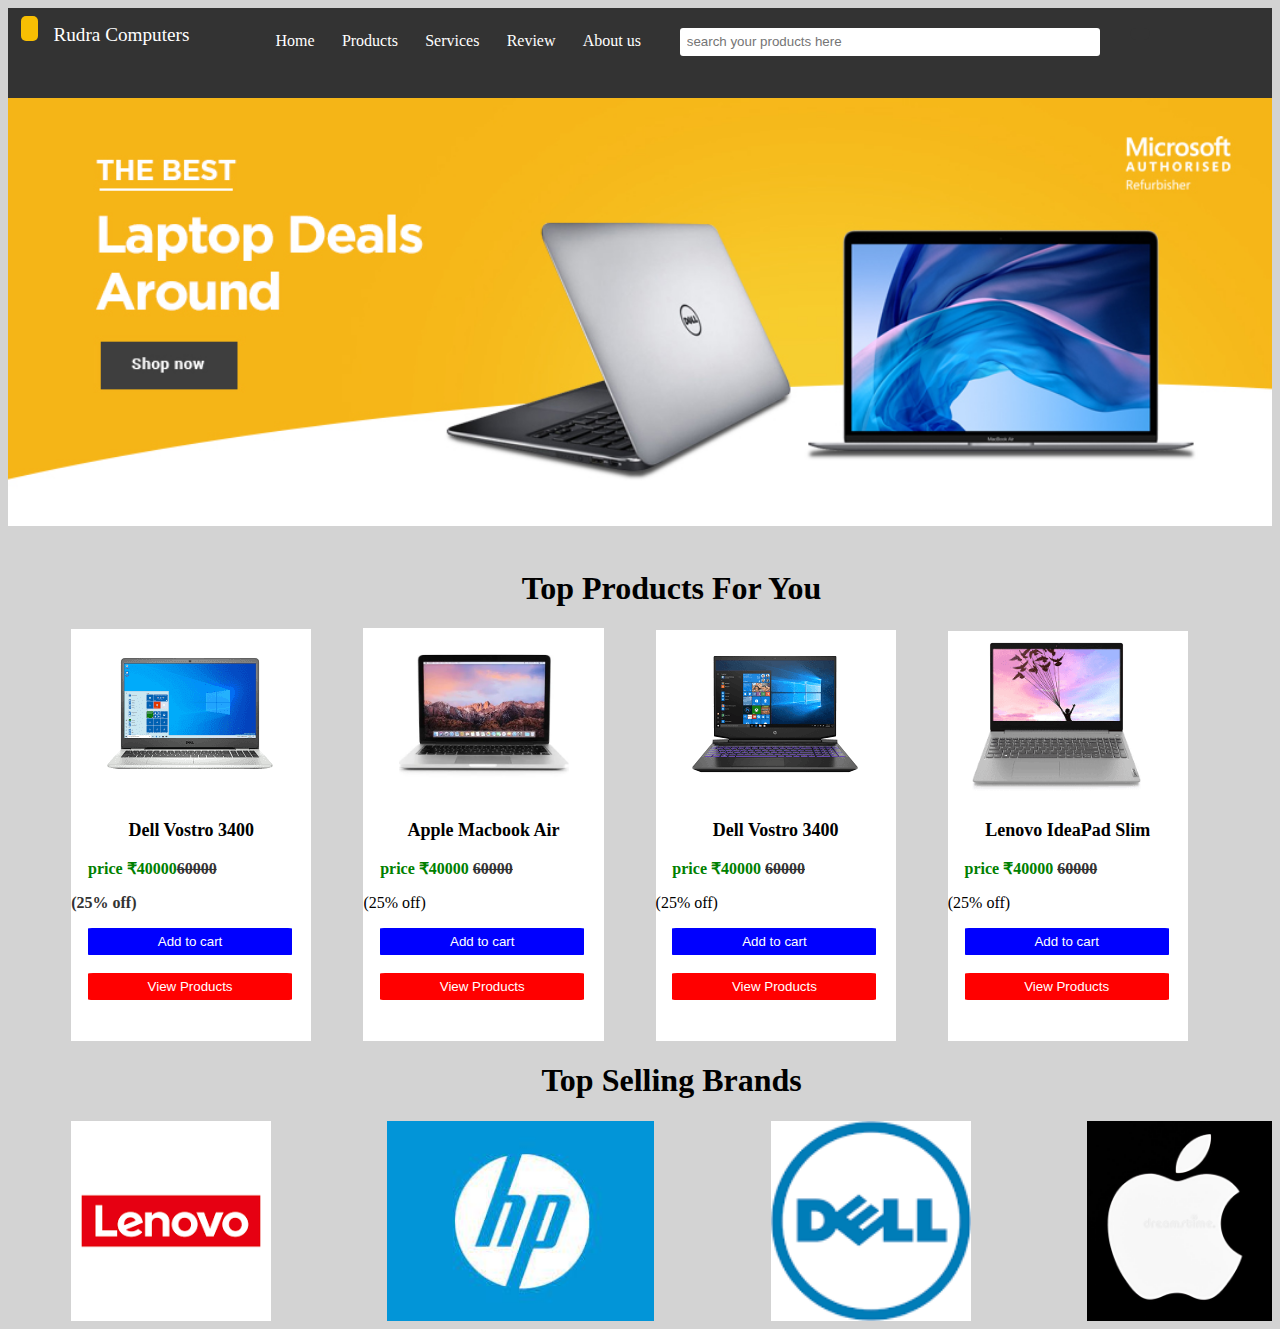
==== index.html @ a670a02f "updated files" ====
<!DOCTYPE html>
<html lang="en">

<head>
    <title>home page rcomp</title>
    <link rel="stylesheet" type="text/css" href="./assets/css/style.css">
    <link rel="stylesheet" href="https://pro.fontawesome.com/releases/v5.10.0/css/all.css" integrity="sha384-AYmEC3Yw5cVb3ZcuHtOA93w35dYTsvhLPVnYs9eStHfGJvOvKxVfELGroGkvsg+p" crossorigin="anonymous"/>
</head>
     

<body>
    <!-- <ul><li id="logo"><a>Rudra Computers</a></li>
        <li><a href="#" class="nav">Home</a></li>
        <li><a href="./pages/products.html"class="nav">Our Products</a></li>
        <li><a href="./pages/service.html"class="nav">Services</a></li>
        <li><a href=""class="nav">Reveiws</a></li>
        <li><a href="./pages/about.html"class="nav">About Us</a></li>
        <li><a href="#"><input type="text" name="" class="src" placeholder="SEARCH PRODUCTS HERE"></a></li>
        <li><a href="#"><i class="fas fa-search"></i> </a> </li>
        <li><a href="./pages/cart.html"><i class="fas fa-shopping-cart"></i></a> </li>
        <li><a href="./pages/login.html"></a><i class="fas fa-sign-in-alt"></i>Login</a></li>
    </ul> -->
    <div class="top_nav_bar">
        <div class="logo_div">
            <span class="logo_icon">
                <i class="fas fa-desktop"></i>
            </span><span class="site_name">Rudra Computers</span>
        </div>
        <div class="nav_items">
            <ul>
                <li><a href="./index.html"> Home </a></li>
                <li><a href="./pages/products.html">Products</a></li>
                <li> <a href="./pages/service.html">Services</a></li>
                <li> <a href="./pages/review.html">Review</a></li>
                <li> <a href="./pages/about.html">About us</a></li>
            </ul>
            <div class="nav_search">
                <input type="search" name="" id="" placeholder="search your products here">
               <div class="search_icon">
                    <i class="fas fa-search"></i>
            </div>
            <div class="nav_icons">
           <a href="./pages/cart.html"><i class="fas fa-shopping-cart"></i></a>
           <a href="./pages/register.html"><i class="fas fa-sign-in-alt"></i></a>
        </div>

            </div>
        </div>

    </div>
    <img src="./assets/images/banner-1.jpg" width="100%" height="20%"><br><br>
    <div class="product_displays">
        <h1 class="heading">Top Products For You</h1>
        <div class="display_products">
            <img src="./assets/images/dell1.png" class="product_image">
            <p  class="product_name">Dell Vostro 3400</p>
            <p class="price">price &#x20B9;40000<del class="mrp">60000</del><p class="mrp">(25% off)</p></p>
            <button class="cart_btn"><a href="./pages/cart.html">Add to cart</a></button> <br> <br>
            <button class="products_btn"><a href="./pages/products.html"> View Products</a></button> 

        </div>
        <div class="display_products_2">
            <img src="./assets/images/maclap.webp" class="product_image_2">
            <p  class="product_name">Apple Macbook Air</p>
            <p class="price">     price &#x20B9;40000 <del class="mrp">60000 </del><p>(25% off)</p></p>
            <button class="cart_btn"><a href="./pages/cart.html">Add to cart</a></button> <br> <br>
            <button class="products_btn"><a href="./pages/products.html"> View Products</a></button> 
</div>
            <div class="display_products_3">
                <img src="./assets/images/hp.png" class="product_image_3">
                <p  class="product_name">Dell Vostro 3400</p>
                <p class="price">price &#x20B9;40000 <del class="mrp">60000 </del><p>(25% off)</p></p>
                <button class="cart_btn"><a href="./pages/cart.html">Add to cart</a></button> <br> <br>
                <button class="products_btn"><a href="./pages/products.html"> View Products</a></button> 
            </div>
                <div class="display_products_4">
                    <img src="./assets/images/lenovoLap.png" class="product_image_4">
                    <p  class="product_name">Lenovo IdeaPad Slim</p>
                    <p class="price">price &#x20B9;40000 <del class="mrp">60000 </del><p>(25% off)</p></p>
                    <button class="cart_btn"><a href="./pages/cart.html">Add to cart</a></button> <br> <br>
                    <button class="products_btn"><a href="./pages/products.html"> View Products</a></button> 
                </div>

    <div class="brands_display">
        <h1 class="heading">Top Selling Brands</h1>
        <div class="brands_list">
            <div class="brand_items">
                <img src="./assets/images/lenovoBrand.png" class="lenovo_logo" alt="">
            </div>
            <div class="brand_items">
                <img src="./assets/images/hpBrand.jfif" class="hp_logo" >
            </div>
            <div class="brand_items">
                <img src="./assets/images/dellBrand.png" class="dell_logo">
            </div>
            <div class="brand_items">
                <img src="./assets/images/appleBrand.jpg" class="apple_logo">
            </div>
        </div>
    </div>
            
    </div>





</body>
</html>
---- assets/css/style.css ----
/* *{
  color: #333;
  margin: 0%;
  padding: 0%;
}

.src{
  border-radius: 50px;
  padding: 13px 50px 13px 30px  ;
  width: 100%;
  font-size: 70%; 
  border-style: none;
}

.search{
  color: #333;
  background-color: #333;
}
  
li{
    float: left;
    padding-top:8px;
    padding-bottom: 5px;
    
}

li a {
    display: block;
    padding: 10px 11px 0px 11px;
    text-decoration: none;
    text-align: center;
    color: #fff;
  }

  ul {
    list-style-type: none;
    margin: 0;
    padding: 0;
    overflow: hidden;
    background-color: #333;
    top: 0;
    width: 100%;
    font-size:large;
    font-family:sans-serif;
    font-weight: bolder;
  } */
body {
  background-color: lightgrey;
}

.login {
  margin-left: 50%;
}

#one {
  margin-left: 450px;
}

.top_nav_bar {
  width: 100%;
  height: 10vh;
  background-color: #333;
  position: relative;
}
.logo_div {
  color: #fff;
  font-size: 1vw;
  width: 20%;
  height: 100%;
  padding: 0.6% 1%;
}

.logo_div span {
  display: inline-block;
}

.logo_icon {
  text-align: center;
  background-color: rgb(248, 191, 3);
  font-size: 1.5vw;
  color: white;
  padding: 5% 3.5%;
  border-radius: 5px;
  margin-right: 6%;
}
.logo_icon i {
  color: white;
}
.site_name {
  color: #fff;
  font-size: 1.5vw;
}
.nav_items ul li {
  display: inline-block;
  color: #fff;
  margin-right: 5%;
}
.nav_items {
  position: absolute;
  top: 0%;
  left: 18%;
  padding-top: 0.6%;
  width: 40%;
}
.nav_items a {
  text-decoration: none;
  color: #fff;
}
input[type="search"] {
  padding: 1.5%;
  border-radius: 3px;
  width: 420px;
  border: none;
}
.nav_search {
  position: absolute;
  top: 35%;
  left: 88%;
  display: inline-flex;
}
.search_icon {
  position: absolute;
  margin-left: 90%;
  top: 18%;
}
.nav_icons {
  position: absolute;
  padding-bottom: 4%;

}
.fa-shopping-cart {
  padding: 6px 10px;
  background-color: #333;
  margin-left: 450px;
  font-size: 2vw;
  position: absolute;
  color: #fff;
  border-radius: 20px;
}
.fa-shopping-cart:hover{
  background-color: #fff;
  color: #333;
  border-radius: 20px;
  transition: 0.5s;
}
.fa-sign-in-alt {
  padding: 6px 10px;
  position: absolute;
  color: white;
  font-size: 2vw;
  margin-left: 510px;
  margin-top: -10%;
}
.fa-sign-in-alt:hover{
  background-color: #fff;
  color: #333;
  border-radius: 20px;
  transition: 0.5s;
}

.nav_items a:hover {
  padding: 6px 10px;
  background-color: white;
  color: #333;
  border-radius: 20px;
  border: 1px solid;
  transform: scale(1.04);
  transition: 0.5s;
}
.product_displays {
  margin-left: 5%;
}

.heading {
  text-align: center;
}

.product_name {
  text-align: center;
  font-size: large;
  font-weight: 800;
}
.price {
  margin-left: 7%;
  color: green;
  font-weight: bolder;
}
.mrp {
  color: #333;
  font-weight: bolder;
}
.display_products {
  background-color: #fff;
  width: 20%;
  display: inline-block;
  margin-right: 4%;
}
.product_image {
  margin-left: 15%;
}
.display_products_2 {
  background-color: #fff;
  width: 20%;
  height: 20%;
  display: inline-block;
  margin-right: 4%;
}
.product_image_2 {
  margin-left: 15%;
  height: 170px;
}
.display_products_3 {
  background-color: #fff;
  width: 20%;
  display: inline-block;
  margin-right: 4%;
}
.product_image_3 {
  margin-left: 15%;
  height: 168px;
}
.display_products_4 {
  background-color: #fff;
  width: 20%;
  display: inline-block;
  margin-right: 4%;
}
.product_image_4 {
  margin-left: 10%;
  height: 167px;
}
.cart_btn {
  margin-left: 7%;
  width: 85%;
  background-color: blue;
  color: #fff;
  border-style: none;
  padding: 2.5%;
  border-radius: 2%;
}
.cart_btn a {
  text-decoration: none;
  color: #fff;
}
.products_btn {
  margin-left: 7%;
  margin-bottom: 17%;
  width: 85%;
  background-color: red;
  color: #fff;
  border-style: none;
  padding: 2.5%;
  border-radius: 2.5%;
}
.products_btn a {
  text-decoration: none;
  color: #fff;
}
.brands_display .brands_list {
  width: 100%;
  display: flex;
  flex-direction: row;
  flex-wrap: nowrap;
  justify-content: space-between;
  align-items: stretch;
}

.brand_items{
  display: block;
  height: 200px;

}

.brand_items img{
height: 100%;
}
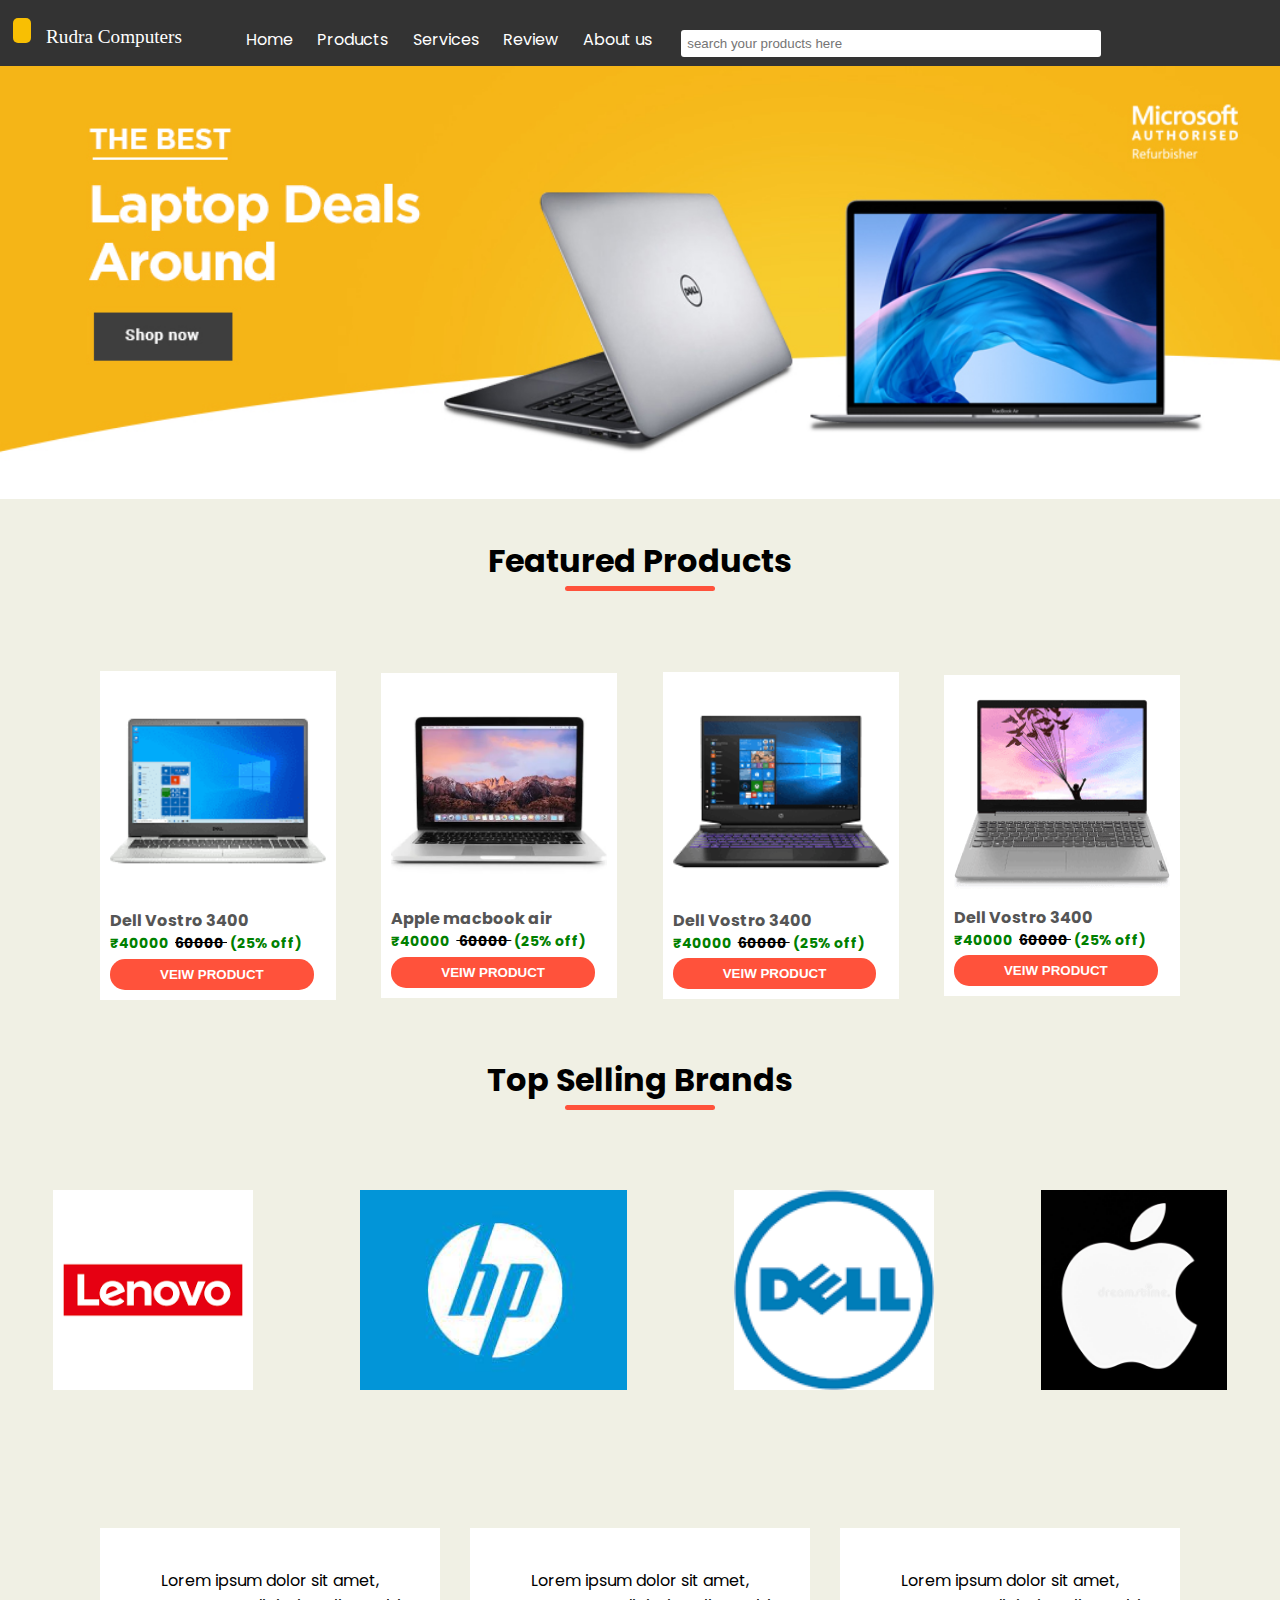
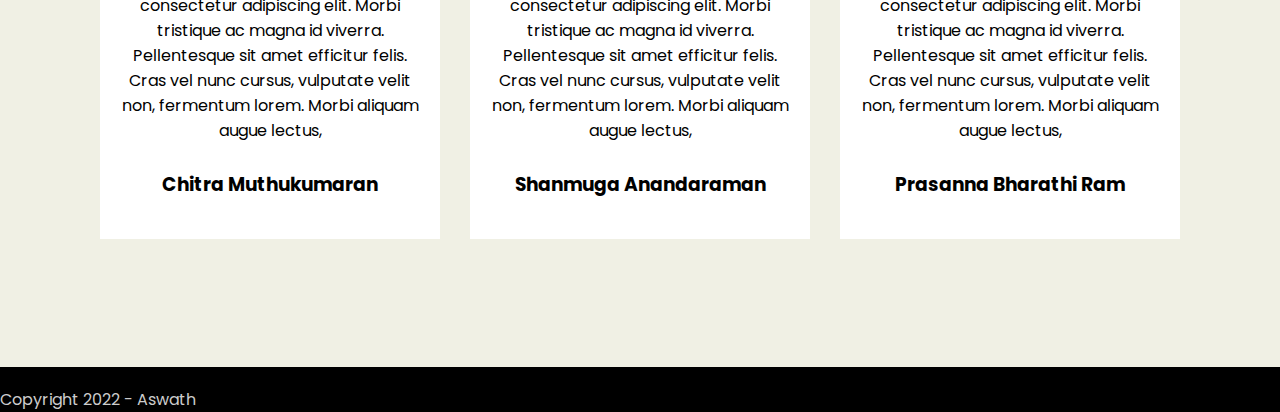
==== commit 66b1b39d: "updated" ====
--- a/index.html
+++ b/index.html
@@ -5,25 +5,16 @@
     <title>home page rcomp</title>
     <link rel="stylesheet" type="text/css" href="./assets/css/style.css">
     <link rel="stylesheet" href="https://pro.fontawesome.com/releases/v5.10.0/css/all.css" integrity="sha384-AYmEC3Yw5cVb3ZcuHtOA93w35dYTsvhLPVnYs9eStHfGJvOvKxVfELGroGkvsg+p" crossorigin="anonymous"/>
+    <link href="https://fonts.googleapis.com/css2?family=Poppins:ital,wght@0,200;0,400;0,500;0,600;0,700;1,500&display=swap" rel="stylesheet">
+     
 </head>
      
 
 <body>
-    <!-- <ul><li id="logo"><a>Rudra Computers</a></li>
-        <li><a href="#" class="nav">Home</a></li>
-        <li><a href="./pages/products.html"class="nav">Our Products</a></li>
-        <li><a href="./pages/service.html"class="nav">Services</a></li>
-        <li><a href=""class="nav">Reveiws</a></li>
-        <li><a href="./pages/about.html"class="nav">About Us</a></li>
-        <li><a href="#"><input type="text" name="" class="src" placeholder="SEARCH PRODUCTS HERE"></a></li>
-        <li><a href="#"><i class="fas fa-search"></i> </a> </li>
-        <li><a href="./pages/cart.html"><i class="fas fa-shopping-cart"></i></a> </li>
-        <li><a href="./pages/login.html"></a><i class="fas fa-sign-in-alt"></i>Login</a></li>
-    </ul> -->
     <div class="top_nav_bar">
         <div class="logo_div">
             <span class="logo_icon">
-                <i class="fas fa-desktop"></i>
+                <em class="fas fa-desktop"></em>
             </span><span class="site_name">Rudra Computers</span>
         </div>
         <div class="nav_items">
@@ -37,70 +28,154 @@
             <div class="nav_search">
                 <input type="search" name="" id="" placeholder="search your products here">
                <div class="search_icon">
-                    <i class="fas fa-search"></i>
+                    <em class="fas fa-search"></em>
             </div>
             <div class="nav_icons">
-           <a href="./pages/cart.html"><i class="fas fa-shopping-cart"></i></a>
-           <a href="./pages/register.html"><i class="fas fa-sign-in-alt"></i></a>
+           <a href="./pages/cart.html"><em class="fas fas fa-shopping-bag"></em></a>
+           <a href="./pages/register.html"><em class="fas fa-sign-in-alt"></em></a>
         </div>
 
             </div>
         </div>
 
     </div>
-    <img src="./assets/images/banner-1.jpg" width="100%" height="20%"><br><br>
-    <div class="product_displays">
-        <h1 class="heading">Top Products For You</h1>
-        <div class="display_products">
-            <img src="./assets/images/dell1.png" class="product_image">
-            <p  class="product_name">Dell Vostro 3400</p>
-            <p class="price">price &#x20B9;40000<del class="mrp">60000</del><p class="mrp">(25% off)</p></p>
-            <button class="cart_btn"><a href="./pages/cart.html">Add to cart</a></button> <br> <br>
-            <button class="products_btn"><a href="./pages/products.html"> View Products</a></button> 
+    <img src="./assets/images/banner-1.jpg" width="100%" height="20%" alt="img"><br><br>
+        <!-- featured products -->
+        <div class="small-container">
+            <h1 class="title">Featured Products</h1>
+            <div class="row">
+                <div class="col">
+                   <img src="./assets/images/dell1.png"  alt="img">
+                   <h4>Dell Vostro 3400</h4>
+                   <div class="rating">
+                       <em class="fa fa-star"></em>
+                       <em class="fa fa-star"></em>
+                       <em class="fa fa-star"></em>
+                       <em class="fa fa-star"></em>
+                       <em class="fas fas fa-star-half-alt"></em>
+                   </div>
+                   <p>&#x20B9;40000 &nbsp;<del class="mrp">60000 </del>&nbsp;(25% off)</p>
+                   <button class="btn"><a>VEIW PRODUCT</a></button>
 
+                </div>
+                <div class="col">
+                    <img src="./assets/images/maclap.webp"  alt="img">
+                    <h4>Apple macbook air</h4>
+                    <div class="rating">
+                        <em class="fa fa-star"></em>
+                        <em class="fa fa-star"></em>
+                        <em class="fa fa-star"></em>
+                        <em class="fa fa-star"></em>
+                        <em class="fas fas fa-star-half-alt"></em>
+                    </div>
+                    <p>&#x20B9;40000 &nbsp;<del class="mrp"> 60000 </del>&nbsp;(25% off)</p>
+                    <button class="btn">VEIW PRODUCT</button>
+
+                 </div>
+                 <div class="col">
+                    <img src="./assets/images/hp.png"  alt="img">
+                    <h4>Dell Vostro 3400</h4>
+                    <div class="rating">
+                        <em class="fa fa-star"></em>
+                        <em class="fa fa-star"></em>
+                        <em class="fa fa-star"></em>
+                        <em class="fa fa-star"></em>
+                        <em class="fas fas fa-star-half-alt"></em>
+                    </div>
+                    <p>&#x20B9;40000 &nbsp;<del class="mrp">60000 </del>&nbsp;(25% off)</p>
+                    <button class="btn">VEIW PRODUCT</button>
+
+                 </div>
+                 <div class="col">
+                    <img src="./assets/images/lenovoLap.png" alt="img">
+                    <h4>Dell Vostro 3400</h4>
+                    <div class="rating">
+                        <em class="fa fa-star"></em>
+                        <em class="fa fa-star"></em>
+                        <em class="fa fa-star"></em>
+                        <em class="fa fa-star"></em>
+                        <em class="fas fas fa-star-half-alt"></em>
+                    </div>
+                    <p>&#x20B9;40000 &nbsp;<del class="mrp">60000 </del>&nbsp;(25% off)</p>
+                    <button class="btn">VEIW PRODUCT</button>
+                 </div>
+            </div>
         </div>
-        <div class="display_products_2">
-            <img src="./assets/images/maclap.webp" class="product_image_2">
-            <p  class="product_name">Apple Macbook Air</p>
-            <p class="price">     price &#x20B9;40000 <del class="mrp">60000 </del><p>(25% off)</p></p>
-            <button class="cart_btn"><a href="./pages/cart.html">Add to cart</a></button> <br> <br>
-            <button class="products_btn"><a href="./pages/products.html"> View Products</a></button> 
-</div>
-            <div class="display_products_3">
-                <img src="./assets/images/hp.png" class="product_image_3">
-                <p  class="product_name">Dell Vostro 3400</p>
-                <p class="price">price &#x20B9;40000 <del class="mrp">60000 </del><p>(25% off)</p></p>
-                <button class="cart_btn"><a href="./pages/cart.html">Add to cart</a></button> <br> <br>
-                <button class="products_btn"><a href="./pages/products.html"> View Products</a></button> 
-            </div>
-                <div class="display_products_4">
-                    <img src="./assets/images/lenovoLap.png" class="product_image_4">
-                    <p  class="product_name">Lenovo IdeaPad Slim</p>
-                    <p class="price">price &#x20B9;40000 <del class="mrp">60000 </del><p>(25% off)</p></p>
-                    <button class="cart_btn"><a href="./pages/cart.html">Add to cart</a></button> <br> <br>
-                    <button class="products_btn"><a href="./pages/products.html"> View Products</a></button> 
-                </div>
-
+        
     <div class="brands_display">
-        <h1 class="heading">Top Selling Brands</h1>
+        <h1 class="title">Top Selling Brands</h1>
         <div class="brands_list">
             <div class="brand_items">
-                <img src="./assets/images/lenovoBrand.png" class="lenovo_logo" alt="">
+                <img src="./assets/images/lenovoBrand.png" class="lenovo_logo" alt="img">
             </div>
             <div class="brand_items">
-                <img src="./assets/images/hpBrand.jfif" class="hp_logo" >
+                <img src="./assets/images/hpBrand.jfif" class="hp_logo" alt="img" >
             </div>
             <div class="brand_items">
-                <img src="./assets/images/dellBrand.png" class="dell_logo">
+                <img src="./assets/images/dellBrand.png" class="dell_logo" alt="img">
             </div>
             <div class="brand_items">
-                <img src="./assets/images/appleBrand.jpg" class="apple_logo">
+                <img src="./assets/images/appleBrand.jpg" class="apple_logo" alt="img">
             </div>
         </div>
     </div>
-            
+    <!--   reviews -->
+    <div class="reviews">
+        <div class="small-container">
+            <div class="row">
+                <div class="col-2">
+                    <em class="fa fa-quote-left"></em>                
+     <p>Lorem ipsum dolor sit amet, consectetur adipiscing elit. 
+        Morbi tristique ac magna id viverra. Pellentesque sit amet efficitur felis.
+        Cras vel nunc cursus, vulputate velit non, fermentum lorem. Morbi aliquam augue lectus,</p>
+        <div class="rating">
+            <em class="fa fa-star"></em>
+            <em class="fa fa-star"></em>
+            <em class="fa fa-star"></em>
+            <em class="fa fa-star"></em>
+            <em class="fas fas fa-star-half-alt"></em>
+        </div>
+        <img src="https://ca.slack-edge.com/T032648LE-UUHGC5E2H-365477827165-192" alt="">
+        <h3>Chitra Muthukumaran </h3>
+                </div>
+                <div class="col-2">
+                    <em class="fa fa-quote-left"></em>                
+     <p>Lorem ipsum dolor sit amet, consectetur adipiscing elit. 
+        Morbi tristique ac magna id viverra. Pellentesque sit amet efficitur felis.
+        Cras vel nunc cursus, vulputate velit non, fermentum lorem. Morbi aliquam augue lectus,</p>
+        <div class="rating">
+            <em class="fa fa-star"></em>
+            <em class="fa fa-star"></em>
+            <em class="fa fa-star"></em>
+            <em class="fa fa-star"></em>
+            <em class="fas fas fa-star-half-alt"></em>
+        </div>
+        <img src="https://ca.slack-edge.com/T032648LE-UNJ715CK0-53e3dc63a07b-192" alt="">
+        <h3>Shanmuga Anandaraman </h3>
+                </div> <div class="col-2">
+                    <em class="fa fa-quote-left"></em>                
+     <p>Lorem ipsum dolor sit amet, consectetur adipiscing elit. 
+        Morbi tristique ac magna id viverra. Pellentesque sit amet efficitur felis.
+        Cras vel nunc cursus, vulputate velit non, fermentum lorem. Morbi aliquam augue lectus,</p>
+        <div class="rating">
+            <em class="fa fa-star"></em>
+            <em class="fa fa-star"></em>
+            <em class="fa fa-star"></em>
+            <em class="fa fa-star"></em>
+            <em class="fas fas fa-star-half-alt"></em>
+        </div>
+        <img src="https://ca.slack-edge.com/T032648LE-UU2P5F45Q-0be1f8a66de5-192" alt="">
+        <h3>Prasanna Bharathi Ram </h3>
+                </div>
+            </div>
+        </div>
     </div>
-
+    <!--  -->
+<div class="footer">
+        <div class="row">
+            <p class="copyright">Copyright 2022 - Aswath</p>
+        </div>
+</div>
 
 
 
--- a/assets/css/style.css
+++ b/assets/css/style.css
@@ -1,51 +1,11 @@
-/* *{
-  color: #333;
-  margin: 0%;
-  padding: 0%;
-}
-
-.src{
-  border-radius: 50px;
-  padding: 13px 50px 13px 30px  ;
-  width: 100%;
-  font-size: 70%; 
-  border-style: none;
-}
-
-.search{
-  color: #333;
-  background-color: #333;
-}
-  
-li{
-    float: left;
-    padding-top:8px;
-    padding-bottom: 5px;
-    
-}
-
-li a {
-    display: block;
-    padding: 10px 11px 0px 11px;
-    text-decoration: none;
-    text-align: center;
-    color: #fff;
-  }
-
-  ul {
-    list-style-type: none;
-    margin: 0;
-    padding: 0;
-    overflow: hidden;
-    background-color: #333;
-    top: 0;
-    width: 100%;
-    font-size:large;
-    font-family:sans-serif;
-    font-weight: bolder;
-  } */
+*{
+  margin: 0;
+  padding: 0;
+}
 body {
-  background-color: lightgrey;
+  background-color: rgb(240, 240, 228);
+  font-family: 'Poppins',sans-serif;
+
 }
 
 .login {
@@ -58,9 +18,10 @@
 
 .top_nav_bar {
   width: 100%;
-  height: 10vh;
+  padding: 10px 0 10px 0;
   background-color: #333;
   position: relative;
+
 }
 .logo_div {
   color: #fff;
@@ -89,18 +50,21 @@
 .site_name {
   color: #fff;
   font-size: 1.5vw;
+  font-family: 'Times New Roman', Times, serif;
 }
 .nav_items ul li {
   display: inline-block;
   color: #fff;
-  margin-right: 5%;
+  margin-left: 3%;
+  margin-right: 1%;
 }
 .nav_items {
   position: absolute;
-  top: 0%;
+  top: 30%;
   left: 18%;
   padding-top: 0.6%;
   width: 40%;
+
 }
 .nav_items a {
   text-decoration: none;
@@ -111,10 +75,11 @@
   border-radius: 3px;
   width: 420px;
   border: none;
+  display: inline-flex;
 }
 .nav_search {
   position: absolute;
-  top: 35%;
+  top: 30%;
   left: 88%;
   display: inline-flex;
 }
@@ -128,20 +93,19 @@
   padding-bottom: 4%;
 
 }
-.fa-shopping-cart {
+.fa-shopping-bag {
   padding: 6px 10px;
   background-color: #333;
   margin-left: 450px;
   font-size: 2vw;
   position: absolute;
   color: #fff;
-  border-radius: 20px;
-}
-.fa-shopping-cart:hover{
+}
+.fa-shopping-bag:hover{
   background-color: #fff;
   color: #333;
   border-radius: 20px;
-  transition: 0.5s;
+  transition: 0.1s;
 }
 .fa-sign-in-alt {
   padding: 6px 10px;
@@ -167,110 +131,126 @@
   transform: scale(1.04);
   transition: 0.5s;
 }
-.product_displays {
-  margin-left: 5%;
-}
-
-.heading {
-  text-align: center;
-}
-
-.product_name {
-  text-align: center;
-  font-size: large;
-  font-weight: 800;
-}
-.price {
-  margin-left: 7%;
-  color: green;
-  font-weight: bolder;
-}
-.mrp {
-  color: #333;
-  font-weight: bolder;
-}
-.display_products {
-  background-color: #fff;
-  width: 20%;
-  display: inline-block;
-  margin-right: 4%;
-}
-.product_image {
-  margin-left: 15%;
-}
-.display_products_2 {
-  background-color: #fff;
-  width: 20%;
-  height: 20%;
-  display: inline-block;
-  margin-right: 4%;
-}
-.product_image_2 {
-  margin-left: 15%;
-  height: 170px;
-}
-.display_products_3 {
-  background-color: #fff;
-  width: 20%;
-  display: inline-block;
-  margin-right: 4%;
-}
-.product_image_3 {
-  margin-left: 15%;
-  height: 168px;
-}
-.display_products_4 {
-  background-color: #fff;
-  width: 20%;
-  display: inline-block;
-  margin-right: 4%;
-}
-.product_image_4 {
-  margin-left: 10%;
-  height: 167px;
-}
-.cart_btn {
-  margin-left: 7%;
-  width: 85%;
-  background-color: blue;
-  color: #fff;
-  border-style: none;
-  padding: 2.5%;
-  border-radius: 2%;
-}
-.cart_btn a {
-  text-decoration: none;
-  color: #fff;
-}
-.products_btn {
-  margin-left: 7%;
-  margin-bottom: 17%;
-  width: 85%;
-  background-color: red;
-  color: #fff;
-  border-style: none;
-  padding: 2.5%;
-  border-radius: 2.5%;
-}
-.products_btn a {
-  text-decoration: none;
-  color: #fff;
-}
 .brands_display .brands_list {
   width: 100%;
   display: flex;
-  flex-direction: row;
-  flex-wrap: nowrap;
-  justify-content: space-between;
-  align-items: stretch;
-}
-
+  justify-content: space-around;
+  align-items: center;
+  margin-bottom: 10%;
+}
 .brand_items{
   display: block;
   height: 200px;
-
-}
-
+}
 .brand_items img{
 height: 100%;
 }
+/*  */
+.small-container{
+  max-width: 1080px;
+  margin: auto;
+}
+.row{
+  display: flex;
+  align-items: center;
+  justify-content: space-between;
+}
+.col{
+  display: block;
+  flex-basis: 20%;
+  padding: 10px;
+  min-width: 200px;
+  margin-bottom: 50px;
+  background-color: #fff;
+  box-shadow: 0 0 20 0px #ccc;
+  transition: transform 0.5s;
+}
+.col img{
+  width: 100%;
+}
+
+.title{
+  text-align: center;
+  margin: 0 10% 80px;
+  position: relative;
+  line-height: 60px;
+
+}
+.title::after{
+  content: '';
+  background-color: #ff523b;
+  width: 150px;
+  height: 5px;
+  border-radius: 5px;
+  position: absolute;
+  bottom: 0;
+  left: 50%;
+  transform: translate(-50%);
+}
+h4{
+  color: #555;
+  font-weight: bolder;
+}
+.col p{
+  font-size: 14px;
+  color: green;
+  font-weight: bolder;
+}
+.mrp{
+  color: #000;
+}
+.rating .fa {
+  color:   rgb(248, 191, 3);
+}
+.rating .fas {
+  color:   rgb(248, 191, 3);
+}
+.col:hover{
+ transform: translateY(-5px);
+}
+.btn{
+  display: inline-block;
+  background-color: #ff523b;
+  color: #fff;
+  padding: 8px 50px;
+  border-radius: 15px;
+  margin-top: 2%;
+  border: none;
+  font-weight: bolder;
+}
+/*  */
+.reviews{
+  padding-top: 10px;
+}
+.reviews .col-2{
+  text-align: center;
+  padding: 40px 20px;
+  box-shadow:0 0 20 0px rgba(0,0,0,0.1) ;
+  background-color: #fff;
+  cursor: pointer;
+  transition: 0.5s;
+}
+.reviews .col-2:hover{
+  transform: translateY(-10px);
+}
+
+.reviews .col-2 img{
+ width: 30%;
+ margin-top: 20px;
+ border-radius: 50%;
+}
+.col-2{
+  max-width: 300px;
+}
+/*  */
+.footer{
+  padding-top: 20px;
+  margin-top: 10%;
+  background-color: black;
+  color: #ccc;
+  display: flex;
+  text-align: center;
+}
+.copyright{
+  text-align: center;
+}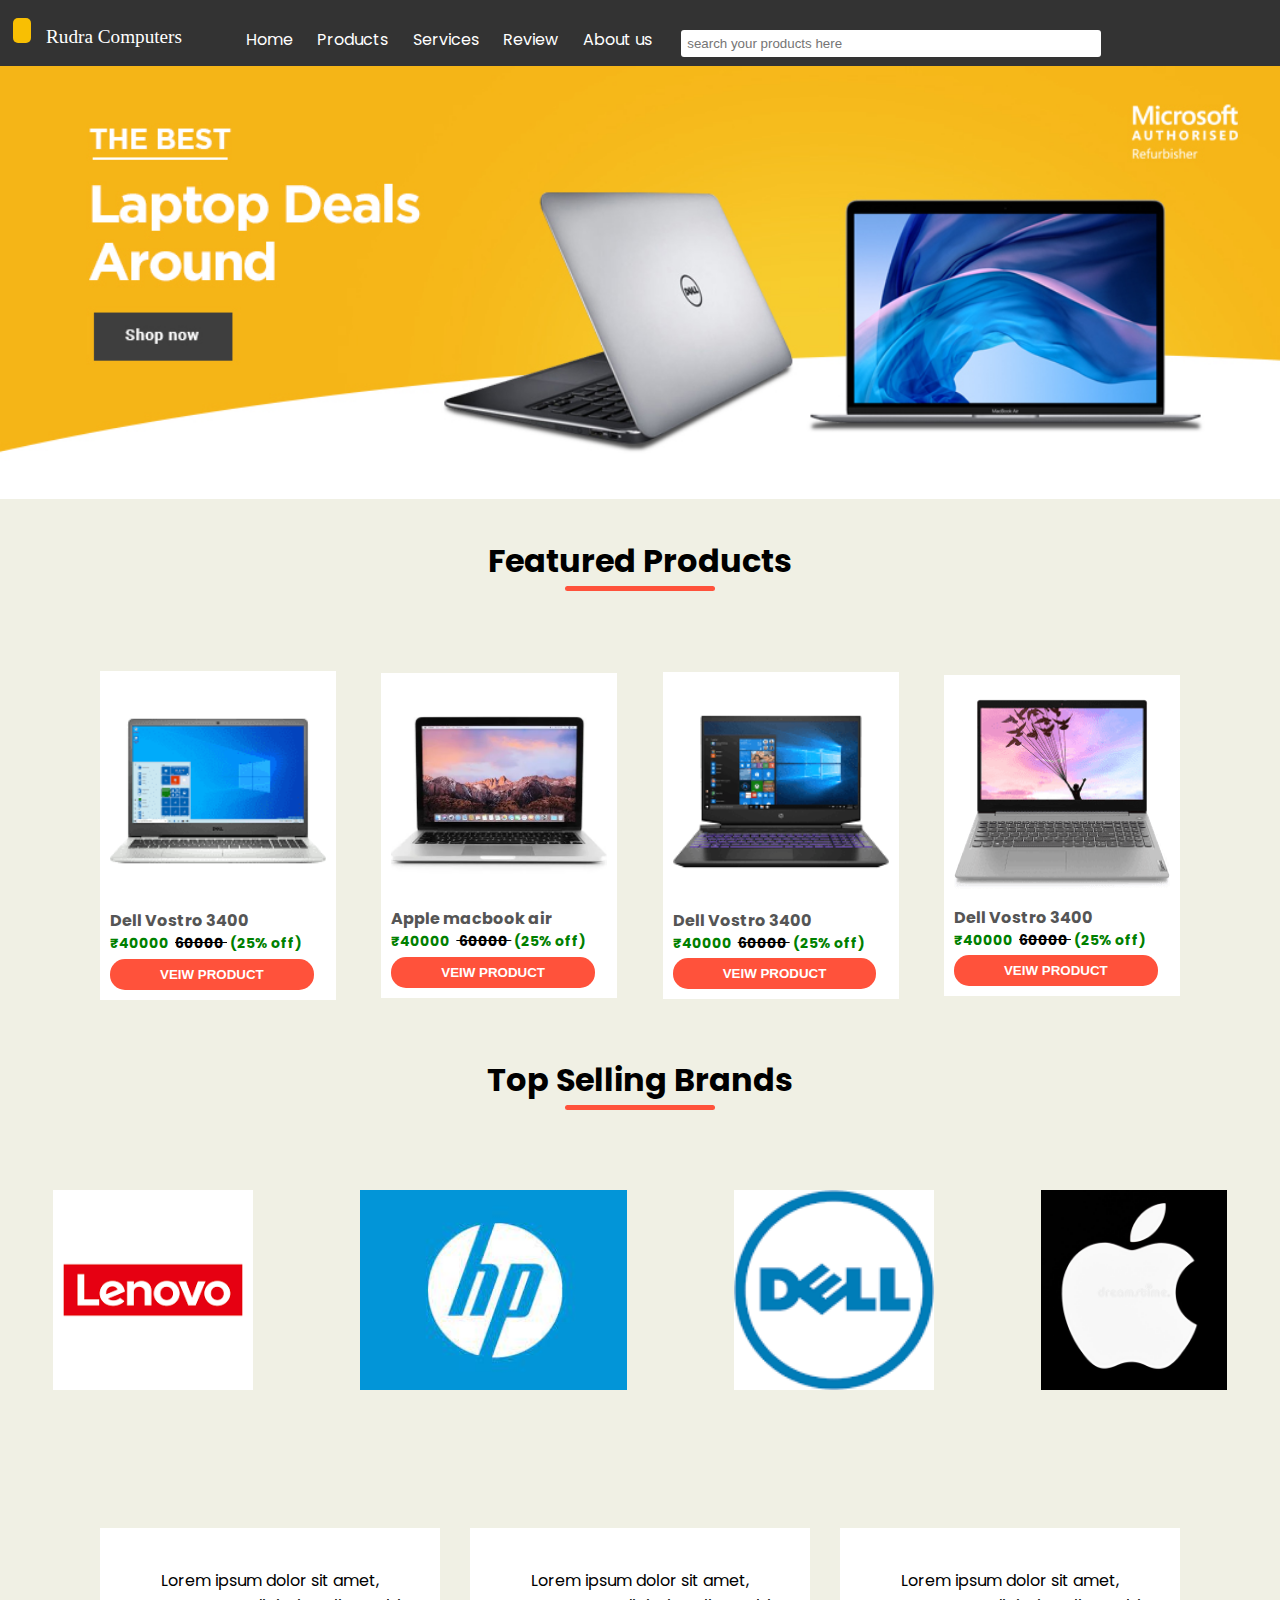
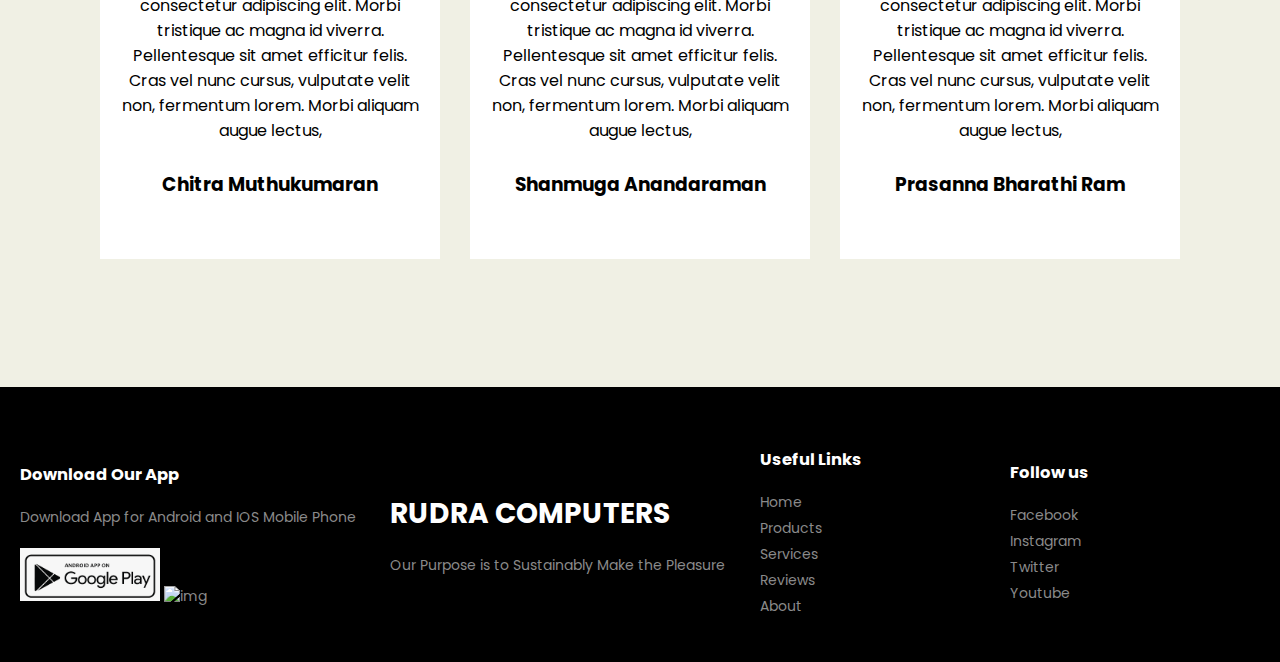
==== commit 598b9f9b: "updated" ====
--- a/index.html
+++ b/index.html
@@ -101,7 +101,7 @@
                  </div>
             </div>
         </div>
-        
+        <!-- brands display -->
     <div class="brands_display">
         <h1 class="title">Top Selling Brands</h1>
         <div class="brands_list">
@@ -170,11 +170,45 @@
             </div>
         </div>
     </div>
-    <!--  -->
+    <!-- footer  -->
 <div class="footer">
-        <div class="row">
-            <p class="copyright">Copyright 2022 - Aswath</p>
-        </div>
+  <div class="container">
+      <div class="row">
+          <div class="footer-col-1">
+             <h3>Download Our App </h3>
+             <p> Download App for Android and IOS Mobile Phone</p>
+             <div class="app-logo">
+             <img src="[data-uri]" alt="img">
+             <img src="https://www.beckettcorp.com/wp-content/uploads/Download-Apple-App-Store-Icon.png" alt="img">
+             </div>
+           </div>
+            <div class="footer-col-2">
+              <h1>RUDRA COMPUTERS</h1>
+              <p>Our Purpose is to Sustainably Make the Pleasure </p>
+            </div>
+            <div class="footer-col-3">
+               <h3>Useful Links</h3> 
+                <ul>
+                    <li>Home</li>
+                    <li>Products</li>
+                    <li>Services</li>
+                    <li>Reviews</li>
+                    <li>About</li>
+                </ul>
+            </div>
+            <div class="footer-col-4">
+                <h3>Follow us</h3> 
+                 <ul>
+                     <li>Facebook</li>
+                     <li>Instagram</li>
+                     <li>Twitter</li>
+                     <li>Youtube</li>
+                 </ul>
+             </div>
+     </div>
+ </div>
+</div>
+  <!--  -->
 </div>
 
 
--- a/assets/css/style.css
+++ b/assets/css/style.css
@@ -6,14 +6,6 @@
   background-color: rgb(240, 240, 228);
   font-family: 'Poppins',sans-serif;
 
-}
-
-.login {
-  margin-left: 50%;
-}
-
-#one {
-  margin-left: 450px;
 }
 
 .top_nav_bar {
@@ -21,7 +13,6 @@
   padding: 10px 0 10px 0;
   background-color: #333;
   position: relative;
-
 }
 .logo_div {
   color: #fff;
@@ -82,6 +73,7 @@
   top: 30%;
   left: 88%;
   display: inline-flex;
+  background-color: #333;
 }
 .search_icon {
   position: absolute;
@@ -145,7 +137,7 @@
 .brand_items img{
 height: 100%;
 }
-/*  */
+/* featured products */
 .small-container{
   max-width: 1080px;
   margin: auto;
@@ -218,7 +210,7 @@
   border: none;
   font-weight: bolder;
 }
-/*  */
+/*  reviews */
 .reviews{
   padding-top: 10px;
 }
@@ -242,15 +234,55 @@
 .col-2{
   max-width: 300px;
 }
+.reviews h3{
+  color: #000;
+}
 /*  */
 .footer{
-  padding-top: 20px;
+  background-color: black;
+  color: #8a8a8a;
+  font-size: 14px;
+  padding: 60px 20px 20px;
   margin-top: 10%;
-  background-color: black;
-  color: #ccc;
-  display: flex;
-  text-align: center;
-}
-.copyright{
-  text-align: center;
+
+}
+.footer p{
+  color: #8a8a8a
+}
+.footer h1,h3{
+  color: #fff;
+  margin-bottom: 20px;
+}
+.app-logo {
+  margin-top: 20px;
+}
+.app-logo img{
+  width: 140px;
+}
+.footer-col-1 ,.footer-col-2 ,.footer-col-3,.footer-col-4{
+ min-width: 250px;
+ margin-bottom: 20px;
+}
+.footer-col-1{
+  flex-basis: 30%
+}
+.footer-col-2{
+  flex-basis: 30%
+}
+.footer-col-3,  .footer-col-3{
+  flex-basis: 20%;
+  text-align: left;
+}
+
+ul{
+  list-style: none;
+}
+
+
+.footer ul li{
+  margin-bottom: 2%;
+}
+
+.footer ul li:hover{
+  color: #fff
 }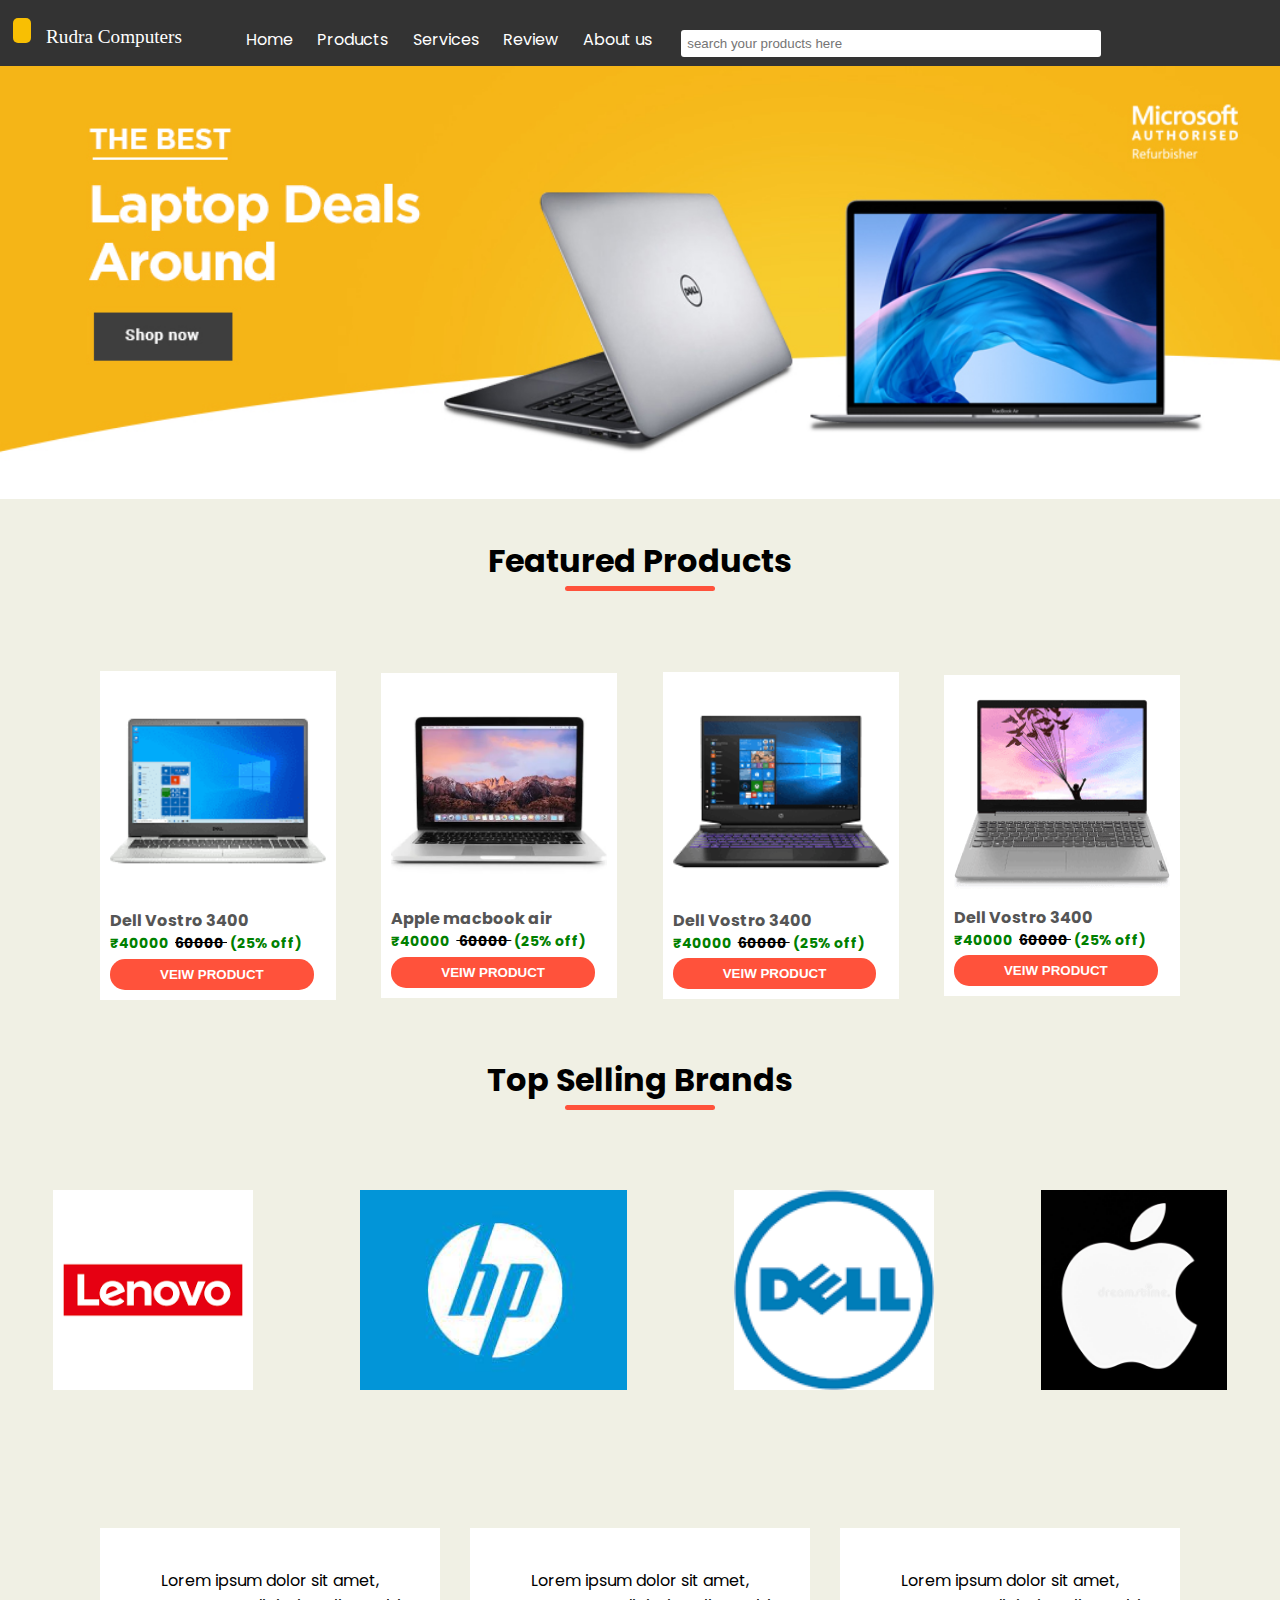
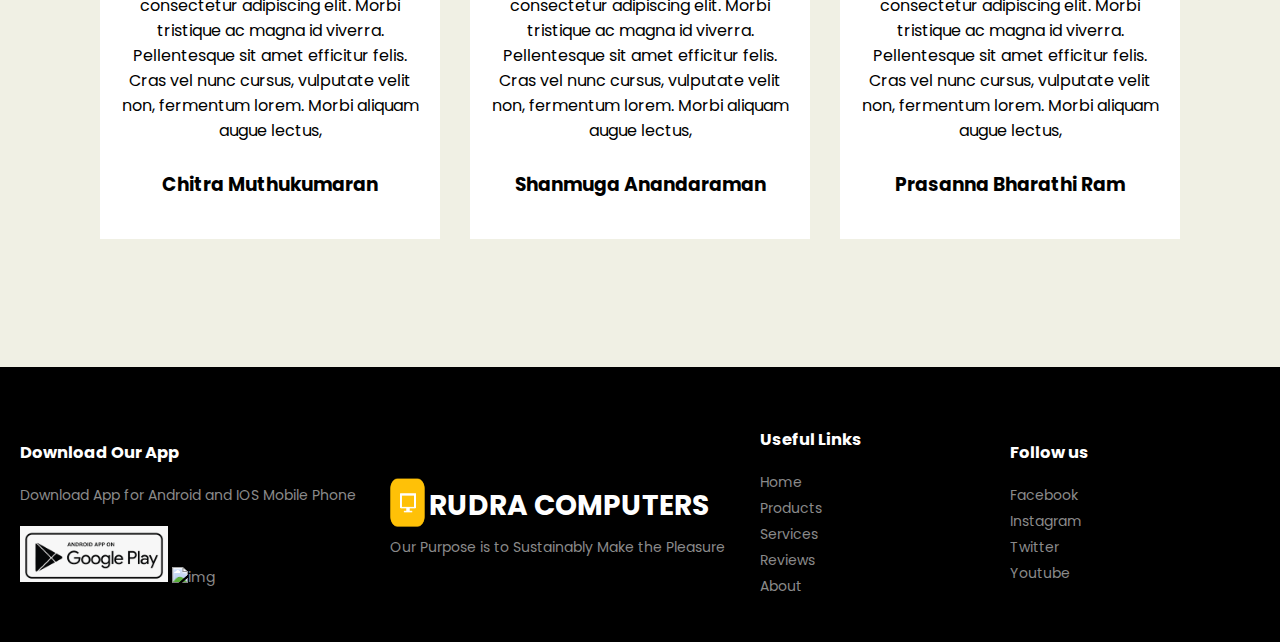
==== commit b820872e: "updated" ====
--- a/index.html
+++ b/index.html
@@ -4,6 +4,7 @@
 <head>
     <title>home page rcomp</title>
     <link rel="stylesheet" type="text/css" href="./assets/css/style.css">
+    <link rel="icon" href="./assets/images/rcompLogo.png">
     <link rel="stylesheet" href="https://pro.fontawesome.com/releases/v5.10.0/css/all.css" integrity="sha384-AYmEC3Yw5cVb3ZcuHtOA93w35dYTsvhLPVnYs9eStHfGJvOvKxVfELGroGkvsg+p" crossorigin="anonymous"/>
     <link href="https://fonts.googleapis.com/css2?family=Poppins:ital,wght@0,200;0,400;0,500;0,600;0,700;1,500&display=swap" rel="stylesheet">
      
@@ -169,6 +170,7 @@
                 </div>
             </div>
         </div>
+
     </div>
     <!-- footer  -->
 <div class="footer">
@@ -183,7 +185,10 @@
              </div>
            </div>
             <div class="footer-col-2">
-              <h1>RUDRA COMPUTERS</h1>
+              <div class="logo_container">
+                <img src="./assets/images/rcompLogo.png" alt="logo" >
+                <h1>RUDRA COMPUTERS</h1>
+              </div>
               <p>Our Purpose is to Sustainably Make the Pleasure </p>
             </div>
             <div class="footer-col-3">
--- a/assets/css/style.css
+++ b/assets/css/style.css
@@ -249,15 +249,28 @@
 .footer p{
   color: #8a8a8a
 }
-.footer h1,h3{
+.logo_container h1{
+  color: #fff;
+  margin-top: 15px;
+}
+
+.footer h3{
   color: #fff;
   margin-bottom: 20px;
+}
+.logo_container{
+  display: flex;
+  flex-direction: row;
+  margin-bottom: 10px;
+}
+.logo_container img{
+  width: 70%;
 }
 .app-logo {
   margin-top: 20px;
 }
 .app-logo img{
-  width: 140px;
+  width: 40%;
 }
 .footer-col-1 ,.footer-col-2 ,.footer-col-3,.footer-col-4{
  min-width: 250px;
@@ -269,6 +282,11 @@
 .footer-col-2{
   flex-basis: 30%
 }
+.footer-col-2 img{
+  width: 9.5%;
+  margin-right: 1%;
+  margin-top: 2%;
+}
 .footer-col-3,  .footer-col-3{
   flex-basis: 20%;
   text-align: left;
